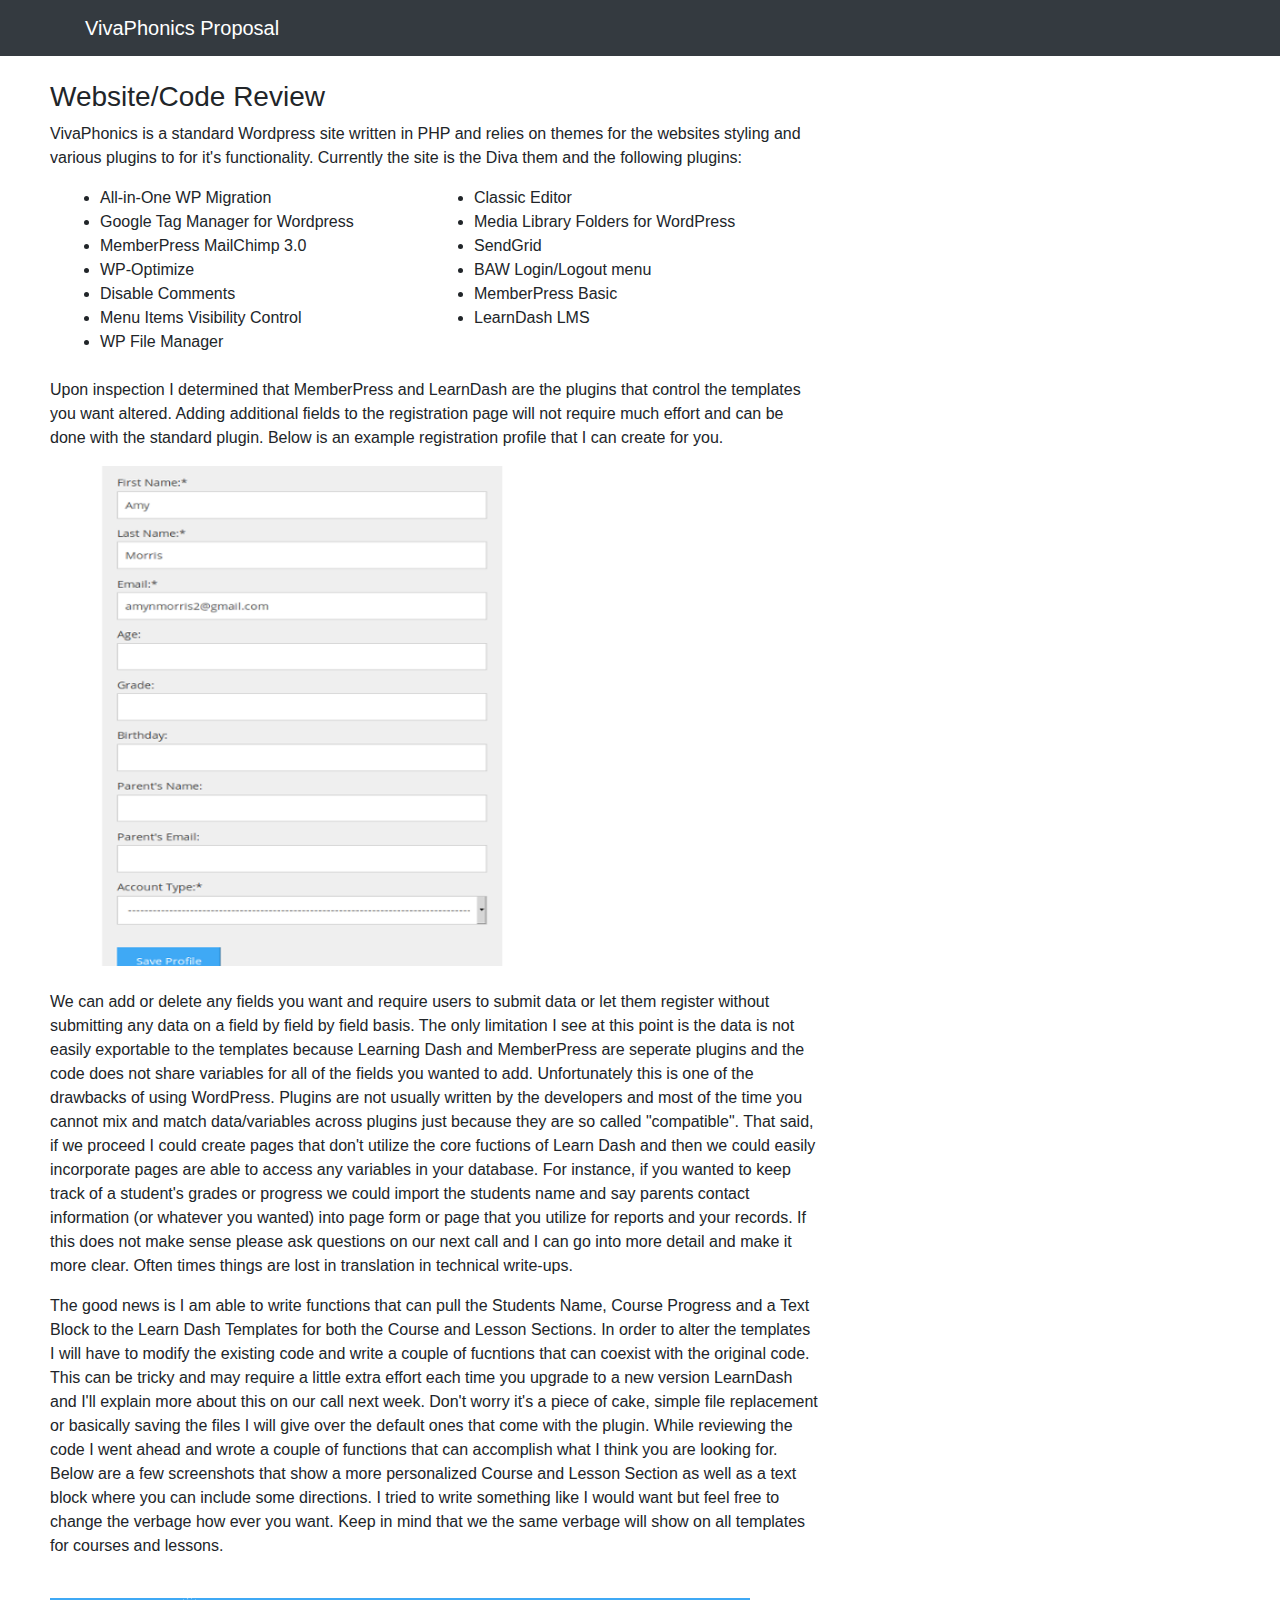
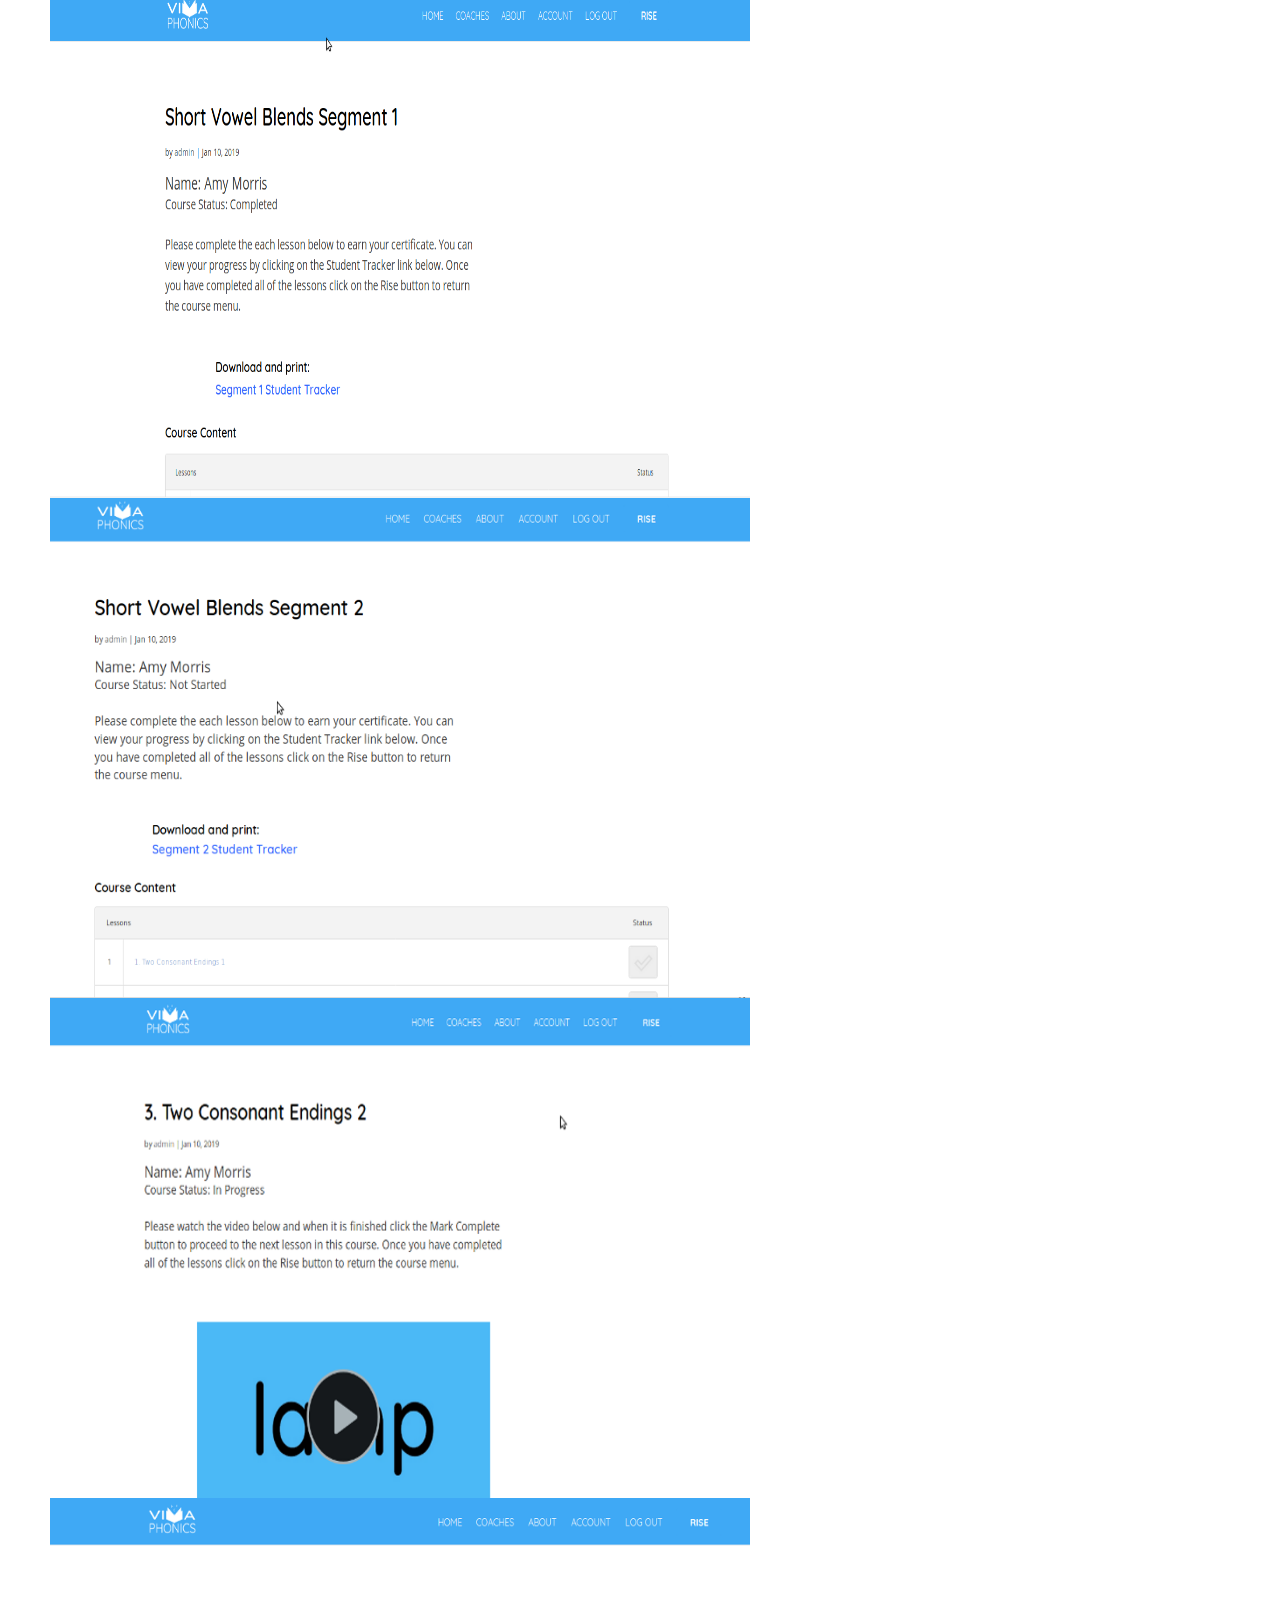
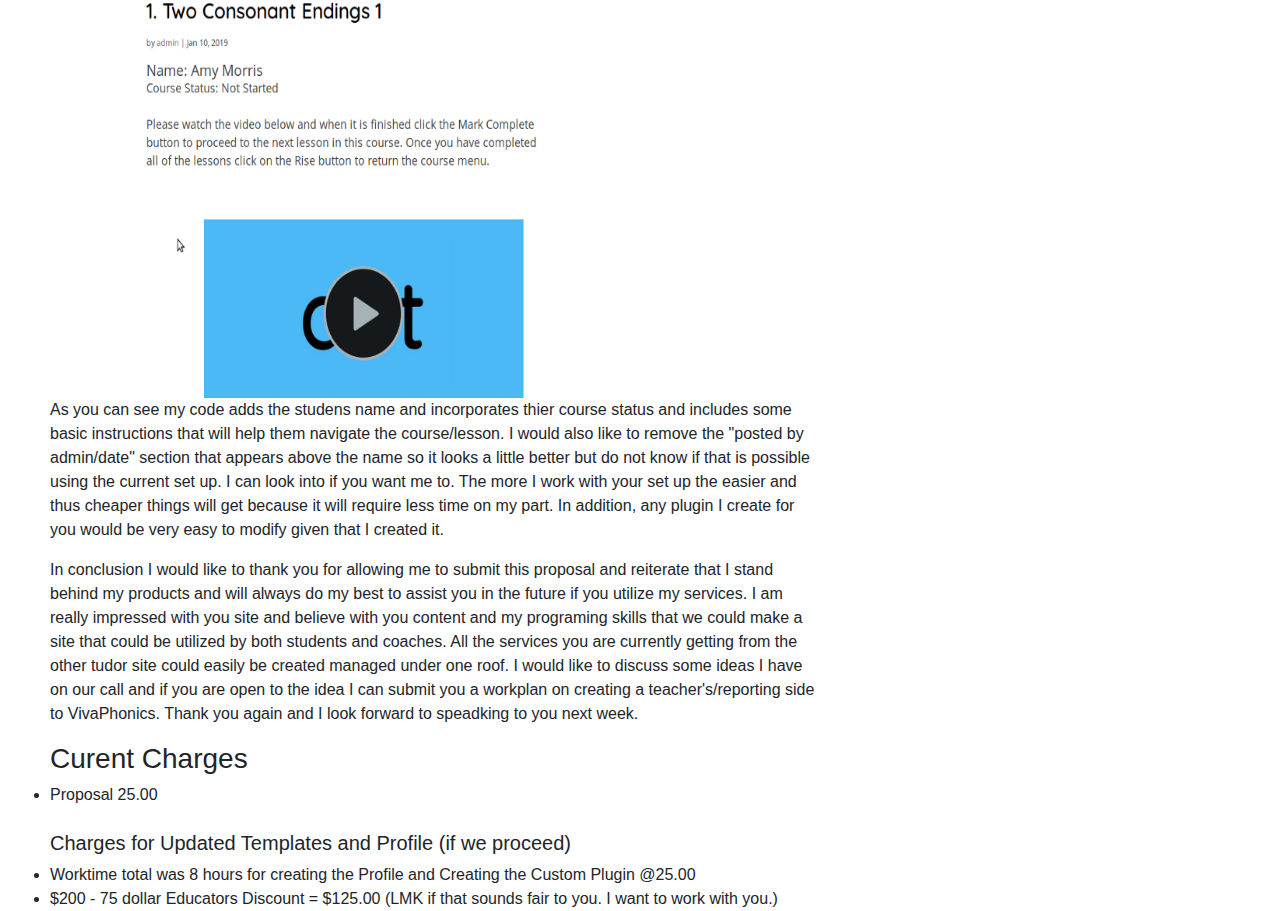
==== index.html @ fbb763af "updated code review" ====
<!DOCTYPE html>
<html lang="en">

  <head>

    <meta charset="utf-8">
    <meta name="viewport" content="width=device-width, initial-scale=1, shrink-to-fit=no">
    <meta name="description" content="">
    <meta name="author" content="">

    <title>Bare - Start Bootstrap Template</title>

    <!-- Bootstrap core CSS -->
    <link href="vendor/bootstrap/css/bootstrap.min.css" rel="stylesheet">
   <link href="main.css" rel="stylesheet">
  </head>
<style>
#page-container {
  width: 60%;
  margin-left:50px;
  margin-right:50px;

}
.plugins {
  text-align: left;
  margin-left: 50px;
}
</style>
  <body>

    <!-- Navigation -->
    <nav class="navbar navbar-expand-lg navbar-dark bg-dark static-top">
      <div class="container">
        <a class="navbar-brand" href="#">VivaPhonics Proposal</a>
        </div>
    </nav>

    <!-- Page Content -->
    <div id="page-container">
      <div class="row">
        <div class="col-lg-12 col-md-12">
          <br>
<h3>Website/Code Review</h3>
<p class='codereview'>
  VivaPhonics is a standard Wordpress site written in PHP and relies on themes for the websites styling and various
   plugins to for it's functionality.  Currently the site is the Diva them and the
   following plugins:
</p>

   <div class="plugins">
   <div class="row">
<div class="col-lg-6"> <li>All-in-One WP Migration</li></div>
<div class="col-lg-6"> <li>Classic Editor</li></div>
<div class="col-lg-6"> <li>Google Tag Manager for Wordpress</li></div>
<div class="col-lg-6"> <li>Media Library Folders for WordPress</li></div>
<div class="col-lg-6"> <li>MemberPress MailChimp 3.0</li></div>
<div class="col-lg-6"> <li>SendGrid</li></div>
</div>
 <div class="row">
<div class="col-lg-6"> <li>WP-Optimize</li></div>
<div class="col-lg-6"> <li>BAW Login/Logout menu</li></div>
<div class="col-lg-6"> <li>Disable Comments</li></div>
  <div class="col-lg-6"> <li>MemberPress Basic</li></div>
  <div class="col-lg-6"> <li>Menu Items Visibility Control</li></div>

<div class="col-lg-6"> <li>LearnDash LMS</li></div>
<div class="col-lg-6"> <li>WP File Manager</li></div>
  </div>
 </div>
 <br>
 <p class="codereview">
 Upon inspection I determined that MemberPress and LearnDash are the plugins that control the templates you want altered.
Adding additional fields to the registration page will not require much effort and can be done with the standard plugin.
Below is an example registration profile that I can create for you.
</p>
<img src="profile.png" height="500px" width="500px" >
<p>
</br>
We can add or delete any fields you want and require users
to submit data or let them register without submitting any data on a field by field by field basis.  The only limitation I see at this point
is the data is not easily exportable to the templates because Learning Dash and MemberPress are seperate plugins and the code does not share variables for
all of the fields you wanted to add. Unfortunately this is one of the drawbacks of using WordPress.
Plugins are not usually written by the developers and most of the time you cannot mix and match
data/variables across plugins just because they are so called "compatible".
That said, if we proceed I could create pages that don't utilize the core fuctions of Learn Dash and
then we could easily incorporate pages are able to access any variables in your database.  For instance,
if you wanted to keep track of a student's grades or progress we could import the students name and say parents contact information (or whatever you wanted)
into page form or page that you utilize for reports and your records.  If this does not make sense please ask questions on our next call and I can go into more
detail and make it more clear.  Often times things are lost in translation in technical write-ups.
</p>

<p>The good news is I am able to write functions that can pull the Students Name, Course Progress and a Text Block to the Learn Dash Templates for both the Course and Lesson
  Sections. In order to alter the templates I will have to modify the existing code
and write a couple of fucntions that can coexist with the original code.
This can be tricky and may require a little extra effort each time you upgrade to a new version
LearnDash and I'll explain more about this on our call next week.  Don't worry it's a piece of cake, simple file replacement or basically saving the files I will give over the default ones that come with the
plugin. While reviewing the code I went ahead and wrote a couple of functions that can accomplish what I think you are looking for.  Below are a few screenshots
that show a more personalized Course and Lesson Section as well as a text block where you can include some directions.  I tried to write something like I would want but feel
free to change the verbage how ever you want.  Keep in mind that we the same verbage will show on all templates for courses and lessons.
</p>
</br>
<img src="1.png" height="500px" width="700px" >
</br>
<img src="2.png" height="500px" width="700px" >
</br>
<img src="3.png" height="500px" width="700px" >
</br>
<img src="4.png" height="500px" width="700px" >
</br>
<p>
  As you can see my code adds the studens name and incorporates thier course status and includes some basic instructions
  that will help them navigate the course/lesson.  I would also like to remove the "posted by admin/date" section that appears
  above the name so it looks a little better but do not know if that is possible using the current set up.  I can look into if you want me to.
  The more I work with your set up the easier and thus cheaper things will get because it will require less time on my part.  In addition,
  any plugin I create for you would be very easy to modify given that I created it.
</p>
<p>
  In conclusion I would like to thank you for allowing me to submit this proposal and
  reiterate that I stand behind my products and will always do my best to assist you
  in the future if you utilize my services. I am really impressed with you site and
  believe with you content and my programing skills that we could make a site that
  could be utilized by both students and coaches.  All the services you are currently getting
  from the other tudor site could easily be created managed under one roof.  I would like to discuss
  some ideas I have on our call and if you are open to the idea I can submit you a workplan on
  creating a teacher's/reporting side to VivaPhonics.  Thank you again and I look forward to speadking to you next week.
</p>
<h3>Curent Charges</h3>
<li>Proposal 25.00</li></br>
<h5>Charges for Updated Templates and Profile (if we proceed)</h5>
<li>Worktime total was 8 hours for creating the Profile and Creating the Custom Plugin @25.00</li>
<li>$200 - 75 dollar Educators Discount = $125.00 (LMK if that sounds fair to you.  I want to work with you.)
</li>
  </div>
  </div>
    </div>

    <!-- Bootstrap core JavaScript -->
    <script src="vendor/jquery/jquery.min.js"></script>
    <script src="vendor/bootstrap/js/bootstrap.bundle.min.js"></script>

  </body>

</html>
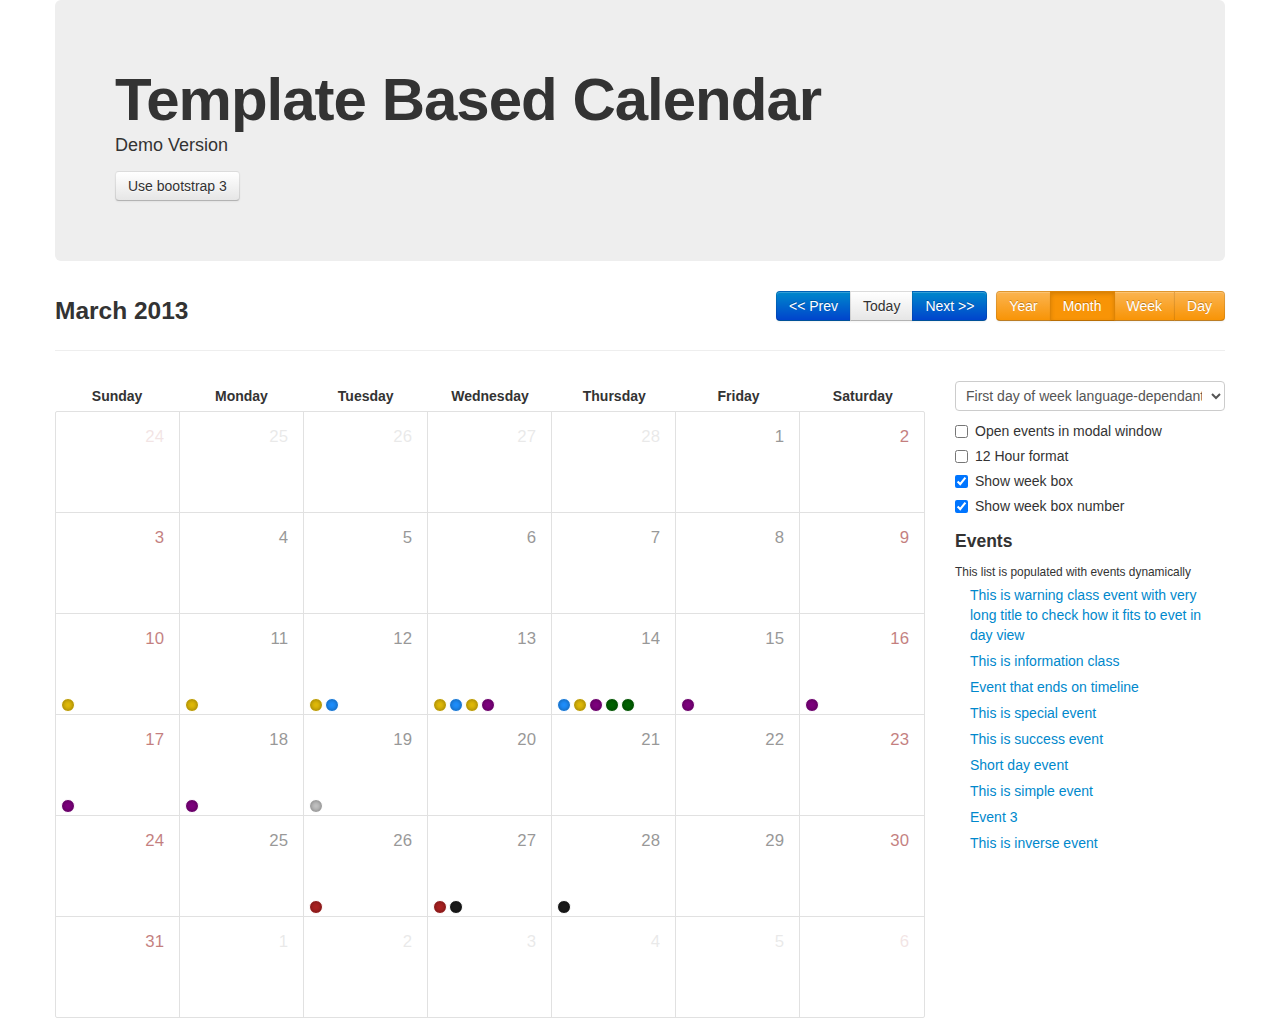
==== commit 7c7c3241: "added events" ====
--- a/index.html
+++ b/index.html
@@ -1,143 +1,129 @@
 <!DOCTYPE html>
-<html lang="en">
+<html>
+<head>
+	<title>Calendar</title>
 
-  <head>
+	<meta name="description" content="Full view calendar component for twitter bootstrap with year, month, week, day views.">
+	<meta name="keywords" content="jQuery,Bootstrap,Calendar,HTML,CSS,JavaScript,responsive,month,week,year,day">
+	<meta charset="UTF-8">
 
-    <meta charset="utf-8">
-    <meta name="viewport" content="width=device-width, initial-scale=1, shrink-to-fit=no">
-    <meta name="description" content="">
-    <meta name="author" content="">
+	<link rel="stylesheet" href="components/bootstrap2/css/bootstrap.css">
+	<link rel="stylesheet" href="components/bootstrap2/css/bootstrap-responsive.css">
+	<link rel="stylesheet" href="css/calendar.css">
 
-    <title>Bare - Start Bootstrap Template</title>
+</head>
+<body>
+<div class="container">
+	<div class="hero-unit">
+		<h1>Template Based Calendar</h1>
 
-    <!-- Bootstrap core CSS -->
-    <link href="vendor/bootstrap/css/bootstrap.min.css" rel="stylesheet">
-   <link href="main.css" rel="stylesheet">
-  </head>
-<style>
-#page-container {
-  width: 60%;
-  margin-left:50px;
-  margin-right:50px;
+		<p>
+		Demo Version
+		</p>
 
-}
-.plugins {
-  text-align: left;
-  margin-left: 50px;
-}
-</style>
-  <body>
+		<a class="btn" href="index-bs3.html">Use bootstrap 3</a>
+	</div>
 
-    <!-- Navigation -->
-    <nav class="navbar navbar-expand-lg navbar-dark bg-dark static-top">
-      <div class="container">
-        <a class="navbar-brand" href="#">VivaPhonics Proposal</a>
-        </div>
-    </nav>
+	<div class="page-header">
 
-    <!-- Page Content -->
-    <div id="page-container">
-      <div class="row">
-        <div class="col-lg-12 col-md-12">
-          <br>
-<h3>Website/Code Review</h3>
-<p class='codereview'>
-  VivaPhonics is a standard Wordpress site written in PHP and relies on themes for the websites styling and various
-   plugins to for it's functionality.  Currently the site is the Diva them and the
-   following plugins:
-</p>
+		<div class="pull-right form-inline">
+			<div class="btn-group">
+				<button class="btn btn-primary" data-calendar-nav="prev"><< Prev</button>
+				<button class="btn" data-calendar-nav="today">Today</button>
+				<button class="btn btn-primary" data-calendar-nav="next">Next >></button>
+			</div>
+			<div class="btn-group">
+				<button class="btn btn-warning" data-calendar-view="year">Year</button>
+				<button class="btn btn-warning active" data-calendar-view="month">Month</button>
+				<button class="btn btn-warning" data-calendar-view="week">Week</button>
+				<button class="btn btn-warning" data-calendar-view="day">Day</button>
+			</div>
+		</div>
 
-   <div class="plugins">
-   <div class="row">
-<div class="col-lg-6"> <li>All-in-One WP Migration</li></div>
-<div class="col-lg-6"> <li>Classic Editor</li></div>
-<div class="col-lg-6"> <li>Google Tag Manager for Wordpress</li></div>
-<div class="col-lg-6"> <li>Media Library Folders for WordPress</li></div>
-<div class="col-lg-6"> <li>MemberPress MailChimp 3.0</li></div>
-<div class="col-lg-6"> <li>SendGrid</li></div>
+		<h3></h3>
+		
+	</div>
+
+	<div class="row">
+		<div class="span9">
+			<div id="calendar"></div>
+		</div>
+		<div class="span3">
+			<div class="row-fluid">
+				<select id="first_day" class="span12">
+					<option value="" selected="selected">First day of week language-dependant</option>
+					<option value="2">First day of week is Sunday</option>
+					<option value="1">First day of week is Monday</option>
+				</select>
+				
+				<label class="checkbox">
+					<input type="checkbox" value="#events-modal" id="events-in-modal"> Open events in modal window
+				</label>
+				<label class="checkbox">
+					<input type="checkbox" id="format-12-hours"> 12 Hour format
+				</label>
+				<label class="checkbox">
+					<input type="checkbox" id="show_wb" checked> Show week box
+				</label>
+				<label class="checkbox">
+					<input type="checkbox" id="show_wbn" checked> Show week box number
+				</label>
+			</div>
+
+			<h4>Events</h4>
+			<small>This list is populated with events dynamically</small>
+			<ul id="eventlist" class="nav nav-list"></ul>
+		</div>
+	</div>
+
+
+
+
+
+	<div class="modal hide fade" id="events-modal">
+		<div class="modal-header">
+			<button type="button" class="close" data-dismiss="modal" aria-hidden="true">&times;</button>
+			<h3>Event</h3>
+		</div>
+		<div class="modal-body" style="height: 400px">
+		</div>
+		<div class="modal-footer">
+			<a href="#" data-dismiss="modal" class="btn">Close</a>
+		</div>
+	</div>
+
+	<script type="text/javascript" src="components/jquery/jquery.min.js"></script>
+	<script type="text/javascript" src="components/underscore/underscore-min.js"></script>
+	<script type="text/javascript" src="components/bootstrap2/js/bootstrap.min.js"></script>
+	<script type="text/javascript" src="components/jstimezonedetect/jstz.min.js"></script>
+	<script type="text/javascript" src="js/language/bg-BG.js"></script>
+	<script type="text/javascript" src="js/language/nl-NL.js"></script>
+	<script type="text/javascript" src="js/language/fr-FR.js"></script>
+	<script type="text/javascript" src="js/language/de-DE.js"></script>
+	<script type="text/javascript" src="js/language/el-GR.js"></script>
+	<script type="text/javascript" src="js/language/it-IT.js"></script>
+	<script type="text/javascript" src="js/language/hu-HU.js"></script>
+	<script type="text/javascript" src="js/language/pl-PL.js"></script>
+	<script type="text/javascript" src="js/language/pt-BR.js"></script>
+	<script type="text/javascript" src="js/language/ro-RO.js"></script>
+	<script type="text/javascript" src="js/language/es-CO.js"></script>
+	<script type="text/javascript" src="js/language/es-MX.js"></script>
+	<script type="text/javascript" src="js/language/es-ES.js"></script>
+	<script type="text/javascript" src="js/language/es-CL.js"></script>
+	<script type="text/javascript" src="js/language/es-DO.js"></script>
+	<script type="text/javascript" src="js/language/ru-RU.js"></script>
+	<script type="text/javascript" src="js/language/sk-SR.js"></script>
+	<script type="text/javascript" src="js/language/sv-SE.js"></script>
+	<script type="text/javascript" src="js/language/zh-CN.js"></script>
+	<script type="text/javascript" src="js/language/cs-CZ.js"></script>
+	<script type="text/javascript" src="js/language/ko-KR.js"></script>
+	<script type="text/javascript" src="js/language/zh-TW.js"></script>
+	<script type="text/javascript" src="js/language/id-ID.js"></script>
+	<script type="text/javascript" src="js/language/th-TH.js"></script>
+	<script type="text/javascript" src="js/calendar.js"></script>
+	<script type="text/javascript" src="js/app.js"></script>
+
+	
 </div>
- <div class="row">
-<div class="col-lg-6"> <li>WP-Optimize</li></div>
-<div class="col-lg-6"> <li>BAW Login/Logout menu</li></div>
-<div class="col-lg-6"> <li>Disable Comments</li></div>
-  <div class="col-lg-6"> <li>MemberPress Basic</li></div>
-  <div class="col-lg-6"> <li>Menu Items Visibility Control</li></div>
-
-<div class="col-lg-6"> <li>LearnDash LMS</li></div>
-<div class="col-lg-6"> <li>WP File Manager</li></div>
-  </div>
- </div>
- <br>
- <p class="codereview">
- Upon inspection I determined that MemberPress and LearnDash are the plugins that control the templates you want altered.
-Adding additional fields to the registration page will not require much effort and can be done with the standard plugin.
-Below is an example registration profile that I can create for you.
-</p>
-<img src="profile.png" height="500px" width="500px" >
-<p>
-</br>
-We can add or delete any fields you want and require users
-to submit data or let them register without submitting any data on a field by field by field basis.  The only limitation I see at this point
-is the data is not easily exportable to the templates because Learning Dash and MemberPress are seperate plugins and the code does not share variables for
-all of the fields you wanted to add. Unfortunately this is one of the drawbacks of using WordPress.
-Plugins are not usually written by the developers and most of the time you cannot mix and match
-data/variables across plugins just because they are so called "compatible".
-That said, if we proceed I could create pages that don't utilize the core fuctions of Learn Dash and
-then we could easily incorporate pages are able to access any variables in your database.  For instance,
-if you wanted to keep track of a student's grades or progress we could import the students name and say parents contact information (or whatever you wanted)
-into page form or page that you utilize for reports and your records.  If this does not make sense please ask questions on our next call and I can go into more
-detail and make it more clear.  Often times things are lost in translation in technical write-ups.
-</p>
-
-<p>The good news is I am able to write functions that can pull the Students Name, Course Progress and a Text Block to the Learn Dash Templates for both the Course and Lesson
-  Sections. In order to alter the templates I will have to modify the existing code
-and write a couple of fucntions that can coexist with the original code.
-This can be tricky and may require a little extra effort each time you upgrade to a new version
-LearnDash and I'll explain more about this on our call next week.  Don't worry it's a piece of cake, simple file replacement or basically saving the files I will give over the default ones that come with the
-plugin. While reviewing the code I went ahead and wrote a couple of functions that can accomplish what I think you are looking for.  Below are a few screenshots
-that show a more personalized Course and Lesson Section as well as a text block where you can include some directions.  I tried to write something like I would want but feel
-free to change the verbage how ever you want.  Keep in mind that we the same verbage will show on all templates for courses and lessons.
-</p>
-</br>
-<img src="1.png" height="500px" width="700px" >
-</br>
-<img src="2.png" height="500px" width="700px" >
-</br>
-<img src="3.png" height="500px" width="700px" >
-</br>
-<img src="4.png" height="500px" width="700px" >
-</br>
-<p>
-  As you can see my code adds the studens name and incorporates thier course status and includes some basic instructions
-  that will help them navigate the course/lesson.  I would also like to remove the "posted by admin/date" section that appears
-  above the name so it looks a little better but do not know if that is possible using the current set up.  I can look into if you want me to.
-  The more I work with your set up the easier and thus cheaper things will get because it will require less time on my part.  In addition,
-  any plugin I create for you would be very easy to modify given that I created it.
-</p>
-<p>
-  In conclusion I would like to thank you for allowing me to submit this proposal and
-  reiterate that I stand behind my products and will always do my best to assist you
-  in the future if you utilize my services. I am really impressed with you site and
-  believe with you content and my programing skills that we could make a site that
-  could be utilized by both students and coaches.  All the services you are currently getting
-  from the other tudor site could easily be created managed under one roof.  I would like to discuss
-  some ideas I have on our call and if you are open to the idea I can submit you a workplan on
-  creating a teacher's/reporting side to VivaPhonics.  Thank you again and I look forward to speadking to you next week.
-</p>
-<h3>Curent Charges</h3>
-<li>Proposal 25.00</li></br>
-<h5>Charges for Updated Templates and Profile (if we proceed)</h5>
-<li>Worktime total was 8 hours for creating the Profile and Creating the Custom Plugin @25.00</li>
-<li>$200 - 75 dollar Educators Discount = $125.00 (LMK if that sounds fair to you.  I want to work with you.)
-</li>
-  </div>
-  </div>
-    </div>
-
-    <!-- Bootstrap core JavaScript -->
-    <script src="vendor/jquery/jquery.min.js"></script>
-    <script src="vendor/bootstrap/js/bootstrap.bundle.min.js"></script>
-
-  </body>
-
+</body>
 </html>
--- a/css/calendar.css
+++ b/css/calendar.css
@@ -0,0 +1,515 @@
+[class*="cal-cell"] {
+  float: left;
+  margin-left: 0;
+  min-height: 1px;
+}
+.cal-row-fluid {
+  width: 100%;
+  *zoom: 1;
+}
+.cal-row-fluid:before,
+.cal-row-fluid:after {
+  display: table;
+  content: "";
+  line-height: 0;
+}
+.cal-row-fluid:after {
+  clear: both;
+}
+.cal-row-fluid [class*="cal-cell"] {
+  display: block;
+  width: 100%;
+  -webkit-box-sizing: border-box;
+  -moz-box-sizing: border-box;
+  box-sizing: border-box;
+  float: left;
+  margin-left: 0%;
+  *margin-left: -0.05213764337851929%;
+}
+.cal-row-fluid [class*="cal-cell"]:first-child {
+  margin-left: 0;
+}
+.cal-row-fluid .controls-row [class*="cal-cell"] + [class*="cal-cell"] {
+  margin-left: 0%;
+}
+.cal-row-fluid .cal-cell7 {
+  width: 100%;
+  *width: 99.94669509594883%;
+}
+.cal-row-fluid .cal-cell6 {
+  width: 85.71428571428571%;
+  *width: 85.66098081023453%;
+}
+.cal-row-fluid .cal-cell5 {
+  width: 71.42857142857142%;
+  *width: 71.37526652452024%;
+}
+.cal-row-fluid .cal-cell4 {
+  width: 57.14285714285714%;
+  *width: 57.089552238805965%;
+}
+.cal-row-fluid .cal-cell3 {
+  width: 42.857142857142854%;
+  *width: 42.80383795309168%;
+}
+.cal-row-fluid .cal-cell2 {
+  width: 28.57142857142857%;
+  *width: 28.518123667377395%;
+}
+.cal-row-fluid .cal-cell1 {
+  width: 14.285714285714285%;
+  *width: 14.232409381663112%;
+}
+.cal-week-box .cal-offset7,
+.cal-row-fluid .cal-offset7,
+.cal-row-fluid .cal-offset7:first-child {
+  margin-left: 100%;
+  *margin-left: 99.89339019189765%;
+}
+.cal-week-box .cal-offset6,
+.cal-row-fluid .cal-offset6,
+.cal-row-fluid .cal-offset6:first-child {
+  margin-left: 85.71428571428571%;
+  *margin-left: 85.60767590618336%;
+}
+.cal-week-box .cal-offset5,
+.cal-row-fluid .cal-offset5,
+.cal-row-fluid .cal-offset5:first-child {
+  margin-left: 71.42857142857142%;
+  *margin-left: 71.32196162046907%;
+}
+.cal-week-box .cal-offset4,
+.cal-row-fluid .cal-offset4,
+.cal-row-fluid .cal-offset4:first-child {
+  margin-left: 57.14285714285714%;
+  *margin-left: 57.03624733475479%;
+}
+.cal-week-box .cal-offset3,
+.cal-row-fluid .cal-offset3,
+.cal-row-fluid .cal-offset3:first-child {
+  margin-left: 42.857142857142854%;
+  *margin-left: 42.750533049040506%;
+}
+.cal-week-box .cal-offset2,
+.cal-row-fluid .cal-offset2,
+.cal-row-fluid .cal-offset2:first-child {
+  margin-left: 28.57142857142857%;
+  *margin-left: 28.46481876332622%;
+}
+.cal-week-box .cal-offset1,
+.cal-row-fluid .cal-offset1,
+.cal-row-fluid .cal-offset1:first-child {
+  margin-left: 14.285714285714285%;
+  *margin-left: 14.17910447761194%;
+}
+.cal-row-fluid .cal-cell1 {
+  width: 14.285714285714285%;
+  *width: 14.233576642335766%;
+}
+[class*="cal-cell"].hide,
+.cal-row-fluid [class*="cal-cell"].hide {
+  display: none;
+}
+[class*="cal-cell"].pull-right,
+.cal-row-fluid [class*="cal-cell"].pull-right {
+  float: right;
+}
+.cal-row-head [class*="cal-cell"]:first-child,
+.cal-row-head [class*="cal-cell"] {
+  min-height: auto;
+  overflow: hidden;
+  text-overflow: ellipsis;
+}
+.cal-events-num {
+  margin-top: 20px;
+}
+.cal-month-day {
+  position: relative;
+  display: block;
+  width: 100%;
+}
+#cal-week-box {
+  position: absolute;
+  width: 70px;
+  left: -71px;
+  top: -1px;
+  padding: 8px 5px;
+  cursor: pointer;
+}
+#cal-day-tick {
+  position: absolute;
+  right: 50%;
+  bottom: -21px;
+  padding: 0px 5px;
+  cursor: pointer;
+  z-index: 5;
+  text-align: center;
+  width: 26px;
+  margin-right: -17px;
+}
+.cal-year-box #cal-day-tick {
+  margin-right: -7px;
+}
+#cal-slide-box {
+  position: relative;
+}
+#cal-slide-tick {
+  position: absolute;
+  width: 16px;
+  margin-left: -7px;
+  height: 9px;
+  top: -1px;
+  z-index: 1;
+}
+#cal-slide-tick.tick-month1 {
+  left: 12.5%;
+}
+#cal-slide-tick.tick-month2 {
+  left: 37.5%;
+}
+#cal-slide-tick.tick-month3 {
+  left: 62.5%;
+}
+#cal-slide-tick.tick-month4 {
+  left: 87.5%;
+}
+#cal-slide-tick.tick-day1 {
+  left: 7.14285714285715%;
+}
+#cal-slide-tick.tick-day2 {
+  left: 21.42857142857143%;
+}
+#cal-slide-tick.tick-day3 {
+  left: 35.71428571428572%;
+}
+#cal-slide-tick.tick-day4 {
+  left: 50%;
+}
+#cal-slide-tick.tick-day5 {
+  left: 64.2857142857143%;
+}
+#cal-slide-tick.tick-day6 {
+  left: 78.57142857142859%;
+}
+#cal-slide-tick.tick-day7 {
+  left: 92.85714285714285%;
+}
+.events-list {
+  position: absolute;
+  bottom: 0;
+  left: 0;
+  overflow: hidden;
+}
+#cal-slide-content ul.unstyled {
+  margin-bottom: 0;
+}
+.cal-week-box {
+  position: relative;
+}
+.cal-week-box [data-event-class] {
+  white-space: nowrap;
+  height: 30px;
+  margin: 1px 1px;
+  line-height: 30px;
+  text-overflow: ellipsis;
+  overflow: hidden;
+  padding-left: 10px;
+}
+.cal-week-box .cal-column {
+  position: absolute;
+  height: 100%;
+  z-index: -1;
+}
+.cal-week-box .arrow-before,
+.cal-week-box .arrow-after {
+  position: relative;
+}
+.cal-week-box .arrow-after:after {
+  content: "";
+  position: absolute;
+  top: 0px;
+  width: 0;
+  height: 0;
+  right: 0;
+  border-top: 15px solid #ffffff;
+  border-left: 8px solid;
+  border-bottom: 15px solid #FFFFFF;
+}
+.cal-week-box .arrow-before:before {
+  content: "";
+  position: absolute;
+  top: 0px;
+  width: 0;
+  height: 0;
+  left: 1px;
+  border-top: 15px solid transparent;
+  border-left: 8px solid #FFFFFF;
+  border-bottom: 15px solid transparent;
+}
+#cal-day-box {
+  text-wrap: none;
+}
+#cal-day-box .cal-day-hour-part {
+  height: 30px;
+  box-sizing: border-box;
+  -moz-box-sizing: border-box;
+  -webkit-box-sizing: border-box;
+  border-bottom: thin dashed #e1e1e1;
+}
+#cal-day-box .cal-day-hour .day-highlight {
+  height: 30px;
+}
+#cal-day-box .cal-hours {
+  font-weight: bolder;
+}
+#cal-day-box .cal-day-hour:nth-child(odd) {
+  background-color: #fafafa;
+}
+#cal-day-box #cal-day-panel {
+  position: relative;
+  padding-left: 60px;
+}
+#cal-day-box #cal-day-panel-hour {
+  position: absolute;
+  width: 100%;
+  margin-left: -60px;
+}
+#cal-day-box .day-event {
+  position: relative;
+  max-width: 200px;
+  overflow: hidden;
+}
+#cal-day-box .day-highlight {
+  line-height: 30px;
+  padding-left: 8px;
+  padding-right: 8px;
+  box-sizing: border-box;
+  -moz-box-sizing: border-box;
+  -webkit-box-sizing: border-box;
+  border: 1px solid #c3c3c3;
+  margin: 1px 1px;
+  overflow: hidden;
+  text-overflow: ellipsis;
+}
+#cal-day-box .day-highlight.dh-event-important {
+  border: 1px solid #ad2121;
+}
+#cal-day-box .day-highlight.dh-event-warning {
+  border: 1px solid #e3bc08;
+}
+#cal-day-box .day-highlight.dh-event-info {
+  border: 1px solid #1e90ff;
+}
+#cal-day-box .day-highlight.dh-event-inverse {
+  border: 1px solid #1b1b1b;
+}
+#cal-day-box .day-highlight.dh-event-success {
+  border: 1px solid #006400;
+}
+#cal-day-box .day-highlight.dh-event-special {
+  background-color: #ffe6ff;
+  border: 1px solid #800080;
+}
+.event {
+  display: block;
+  background-color: #c3c3c3;
+  width: 12px;
+  height: 12px;
+  margin-right: 2px;
+  margin-bottom: 2px;
+  -webkit-box-shadow: inset 0px 0px 5px 0px rgba(0, 0, 0, 0.4);
+  box-shadow: inset 0px 0px 5px 0px rgba(0, 0, 0, 0.4);
+  border-radius: 8px;
+  border: 1px solid #ffffff;
+}
+.event-block {
+  display: block;
+  background-color: #c3c3c3;
+  width: 20px;
+  height: 100%;
+}
+.cal-event-list .event.pull-left {
+  margin-top: 3px;
+}
+.event-important {
+  background-color: #ad2121;
+}
+.event-info {
+  background-color: #1e90ff;
+}
+.event-warning {
+  background-color: #e3bc08;
+}
+.event-inverse {
+  background-color: #1b1b1b;
+}
+.event-success {
+  background-color: #006400;
+}
+.event-special {
+  background-color: #800080;
+}
+.day-highlight:hover,
+.day-highlight {
+  background-color: #dddddd;
+}
+.day-highlight.dh-event-important:hover,
+.day-highlight.dh-event-important {
+  background-color: #fae3e3;
+}
+.day-highlight.dh-event-warning:hover,
+.day-highlight.dh-event-warning {
+  background-color: #fdf1ba;
+}
+.day-highlight.dh-event-info:hover,
+.day-highlight.dh-event-info {
+  background-color: #d1e8ff;
+}
+.day-highlight.dh-event-inverse:hover,
+.day-highlight.dh-event-inverse {
+  background-color: #c1c1c1;
+}
+.day-highlight.dh-event-success:hover,
+.day-highlight.dh-event-success {
+  background-color: #caffca;
+}
+.day-highlight.dh-event-special:hover,
+.day-highlight.dh-event-special {
+  background-color: #ffe6ff;
+}
+.cal-row-head [class*="cal-cell"]:first-child,
+.cal-row-head [class*="cal-cell"] {
+  font-weight: bolder;
+  text-align: center;
+  border: 0px solid;
+  padding: 5px 0;
+}
+.cal-row-head [class*="cal-cell"] small {
+  font-weight: normal;
+}
+.cal-year-box .row-fluid:hover,
+.cal-row-fluid:hover {
+  background-color: #fafafa;
+}
+.cal-month-day {
+  height: 100px;
+}
+[class*="cal-cell"]:hover {
+  background-color: #ededed;
+}
+.cal-year-box [class*="span"],
+.cal-month-box [class*="cal-cell"] {
+  min-height: 100px;
+  border-right: 1px solid #e1e1e1;
+  position: relative;
+}
+.cal-year-box [class*="span"] {
+  min-height: 60px;
+}
+.cal-year-box .row-fluid [class*="span"]:last-child,
+.cal-month-box .cal-row-fluid [class*="cal-cell"]:last-child {
+  border-right: 0px;
+}
+.cal-year-box .row-fluid,
+.cal-month-box .cal-row-fluid {
+  border-bottom: 1px solid #e1e1e1;
+  margin-left: 0px;
+  margin-right: 0px;
+}
+.cal-year-box .row-fluid:last-child,
+.cal-month-box .cal-row-fluid:last-child {
+  border-bottom: 0px;
+}
+.cal-month-box,
+.cal-year-box,
+.cal-week-box {
+  border-top: 1px solid #e1e1e1;
+  border-bottom: 1px solid #e1e1e1;
+  border-right: 1px solid #e1e1e1;
+  border-left: 1px solid #e1e1e1;
+  border-radius: 2px;
+}
+span[data-cal-date] {
+  font-size: 1.2em;
+  font-weight: normal;
+  opacity: 0.5;
+  cursor: pointer;
+  transition: all 0.3s ease-in-out;
+  -webkit-transition: all 0.1s ease-in-out;
+  -moz-transition: all 0.1s ease-in-out;
+  -ms-transition: all 0.1s ease-in-out;
+  -o-transition: all 0.1s ease-in-out;
+  margin-top: 15px;
+  margin-right: 15px;
+}
+span[data-cal-date]:hover {
+  opacity: 1;
+}
+.cal-day-outmonth span[data-cal-date] {
+  opacity: 0.1;
+  cursor: default;
+}
+.cal-day-today {
+  background-color: #e8fde7;
+}
+.cal-day-today span[data-cal-date] {
+  color: darkgreen;
+}
+.cal-month-box .cal-day-today span[data-cal-date] {
+  font-size: 1.9em;
+}
+.cal-day-holiday span[data-cal-date] {
+  color: #800080;
+}
+.cal-day-weekend span[data-cal-date] {
+  color: darkred;
+}
+#cal-week-box {
+  border: 1px solid #e1e1e1;
+  border-right: 0px;
+  border-radius: 5px 0 0 5px;
+  background-color: #fafafa;
+  text-align: right;
+}
+#cal-day-tick {
+  border: 1px solid #e1e1e1;
+  border-top: 0px solid;
+  border-radius: 0 0 5px 5px;
+  background-color: #ededed;
+  text-align: center;
+}
+#cal-slide-box {
+  border-top: 0px solid #8c8c8c;
+}
+#cal-slide-content {
+  padding: 20px;
+  color: #ffffff;
+  background-image: url("../img/dark_wood.png");
+  -webkit-box-shadow: inset 0px 0px 15px 0px rgba(0, 0, 0, 0.5);
+  box-shadow: inset 0px 0px 15px 0px rgba(0, 0, 0, 0.5);
+}
+#cal-slide-tick {
+  background-image: url("../img/tick.png?2");
+}
+#cal-slide-content:hover {
+  background-color: transparent;
+}
+#cal-slide-content a.event-item {
+  color: #ffffff;
+  font-weight: normal;
+  line-height: 22px;
+}
+.events-list {
+  max-height: 47px;
+  padding-left: 5px;
+}
+.cal-column {
+  border-left: 1px solid #e1e1e1;
+}
+a.cal-event-week {
+  text-decoration: none;
+  color: #151515;
+}
+.badge-important {
+  background-color: #b94a48;
+}
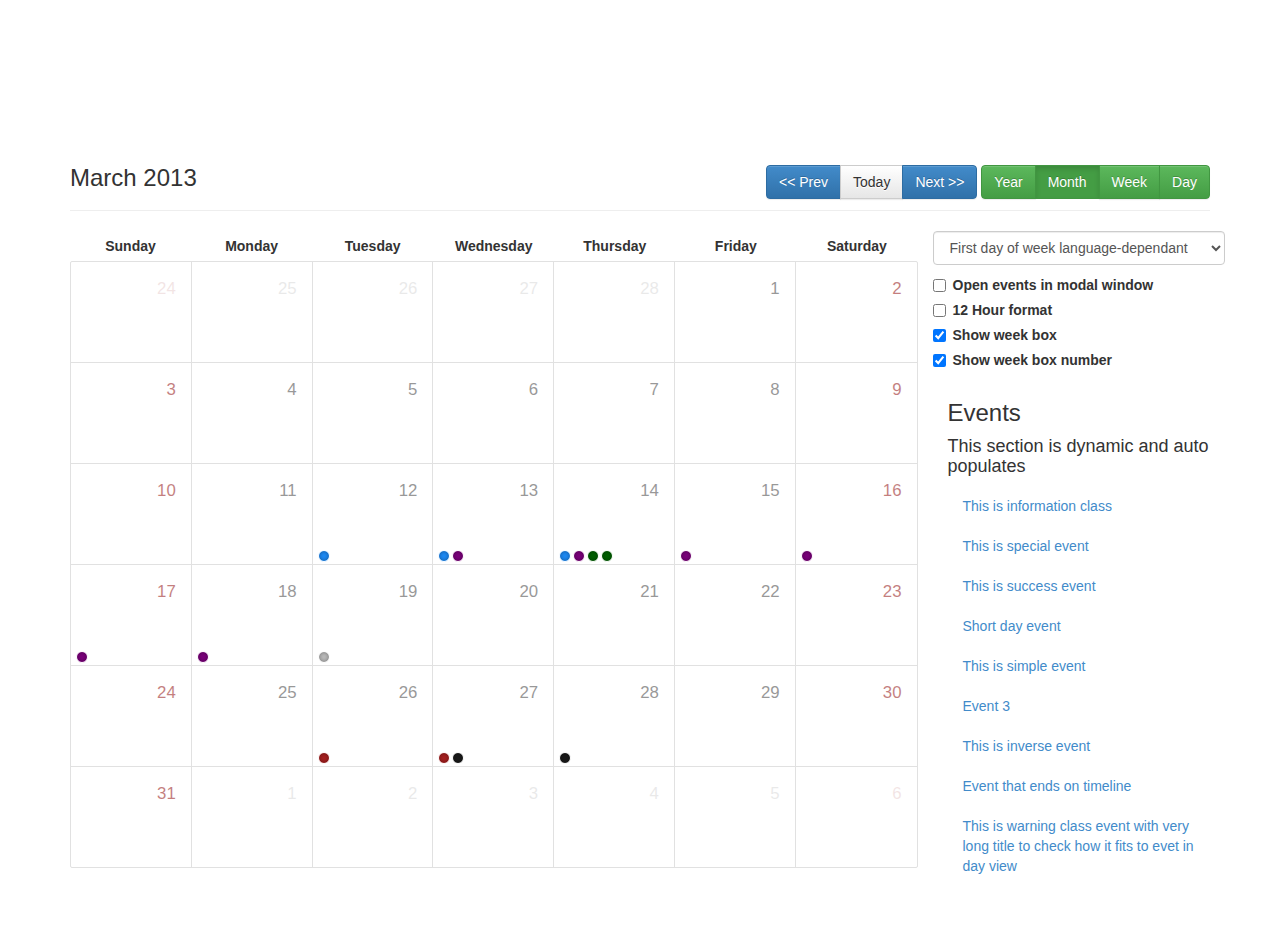
==== commit 22887d92: "added calendar" ====
--- a/index.html
+++ b/index.html
@@ -1,61 +1,81 @@
 <!DOCTYPE html>
 <html>
 <head>
-	<title>Calendar</title>
+	<title>Twitter Bootstrap jQuery Calendar component</title>
 
 	<meta name="description" content="Full view calendar component for twitter bootstrap with year, month, week, day views.">
 	<meta name="keywords" content="jQuery,Bootstrap,Calendar,HTML,CSS,JavaScript,responsive,month,week,year,day">
+	<meta name="author" content="Serhioromano">
 	<meta charset="UTF-8">
 
-	<link rel="stylesheet" href="components/bootstrap2/css/bootstrap.css">
-	<link rel="stylesheet" href="components/bootstrap2/css/bootstrap-responsive.css">
+	<link rel="stylesheet" href="components/bootstrap3/css/bootstrap.min.css">
+	<link rel="stylesheet" href="components/bootstrap3/css/bootstrap-theme.min.css">
 	<link rel="stylesheet" href="css/calendar.css">
 
+	<style type="text/css">
+		.btn-twitter {
+			padding-left: 30px;
+			background: rgba(0, 0, 0, 0) url(https://platform.twitter.com/widgets/images/btn.27237bab4db188ca749164efd38861b0.png) -20px 9px no-repeat;
+		}
+		.btn-twitter:hover {
+			background-position:  -21px -16px;
+		}
+	</style>
 </head>
 <body>
 <div class="container">
-	<div class="hero-unit">
-		<h1>Template Based Calendar</h1>
+	
+  <header id="main-header" data-height-onload="78" data-height-loaded="true" data-fixed-height-onload="78" style="top: 0px;" class="">
 
-		<p>
-		Demo Version
-		</p>
 
-		<a class="btn" href="index-bs3.html">Use bootstrap 3</a>
-	</div>
+<script>
+	var calendar = $('#calendar').calendar({events_source: function(){
+	    return  [
+           {
+               "id": 293,
+               "title": "Event 1",
+               "url": "http://example.com",
+               "class": "event-important",
+               "start": 12039485678000, // Milliseconds
+               "end": 1234576967000 // Milliseconds
+           },
+           ...
+       ];
+	}});</script>
+
+  </header>
 
 	<div class="page-header">
 
 		<div class="pull-right form-inline">
 			<div class="btn-group">
 				<button class="btn btn-primary" data-calendar-nav="prev"><< Prev</button>
-				<button class="btn" data-calendar-nav="today">Today</button>
+				<button class="btn btn-default" data-calendar-nav="today">Today</button>
 				<button class="btn btn-primary" data-calendar-nav="next">Next >></button>
 			</div>
 			<div class="btn-group">
-				<button class="btn btn-warning" data-calendar-view="year">Year</button>
-				<button class="btn btn-warning active" data-calendar-view="month">Month</button>
-				<button class="btn btn-warning" data-calendar-view="week">Week</button>
-				<button class="btn btn-warning" data-calendar-view="day">Day</button>
+				<button class="btn btn-success" data-calendar-view="year">Year</button>
+				<button class="btn btn-success active" data-calendar-view="month">Month</button>
+				<button class="btn btn-success" data-calendar-view="week">Week</button>
+				<button class="btn btn-success" data-calendar-view="day">Day</button>
 			</div>
 		</div>
 
 		<h3></h3>
-		
-	</div>
+		</div>
 
 	<div class="row">
-		<div class="span9">
+		<div class="col-md-9">
 			<div id="calendar"></div>
 		</div>
-		<div class="span3">
-			<div class="row-fluid">
-				<select id="first_day" class="span12">
+		<div class="col-md-3">
+			<div class="row">
+				<select id="first_day" class="form-control">
 					<option value="" selected="selected">First day of week language-dependant</option>
 					<option value="2">First day of week is Sunday</option>
 					<option value="1">First day of week is Monday</option>
 				</select>
-				
+			
 				<label class="checkbox">
 					<input type="checkbox" value="#events-modal" id="events-in-modal"> Open events in modal window
 				</label>
@@ -70,31 +90,35 @@
 				</label>
 			</div>
 
-			<h4>Events</h4>
-			<small>This list is populated with events dynamically</small>
+			<h3>Events</h3>
+			<h4>This section is dynamic and auto populates</h4>
 			<ul id="eventlist" class="nav nav-list"></ul>
 		</div>
 	</div>
 
+	<div class="clearfix"></div>
+	<br><br>
+	
 
-
-
-
-	<div class="modal hide fade" id="events-modal">
-		<div class="modal-header">
-			<button type="button" class="close" data-dismiss="modal" aria-hidden="true">&times;</button>
-			<h3>Event</h3>
-		</div>
-		<div class="modal-body" style="height: 400px">
-		</div>
-		<div class="modal-footer">
-			<a href="#" data-dismiss="modal" class="btn">Close</a>
+	<div class="modal fade" id="events-modal" tabindex="-1" role="dialog" aria-labelledby="myModalLabel" aria-hidden="true">
+		<div class="modal-dialog">
+			<div class="modal-content">
+				<div class="modal-header">
+					<button type="button" class="close" data-dismiss="modal" aria-hidden="true">&times;</button>
+					<h3 class="modal-title">Event</h3>
+				</div>
+				<div class="modal-body" style="height: 400px">
+				</div>
+				<div class="modal-footer">
+					<button type="button" class="btn btn-default" data-dismiss="modal">Close</button>
+				</div>
+			</div>
 		</div>
 	</div>
 
 	<script type="text/javascript" src="components/jquery/jquery.min.js"></script>
 	<script type="text/javascript" src="components/underscore/underscore-min.js"></script>
-	<script type="text/javascript" src="components/bootstrap2/js/bootstrap.min.js"></script>
+	<script type="text/javascript" src="components/bootstrap3/js/bootstrap.min.js"></script>
 	<script type="text/javascript" src="components/jstimezonedetect/jstz.min.js"></script>
 	<script type="text/javascript" src="js/language/bg-BG.js"></script>
 	<script type="text/javascript" src="js/language/nl-NL.js"></script>
@@ -114,16 +138,14 @@
 	<script type="text/javascript" src="js/language/ru-RU.js"></script>
 	<script type="text/javascript" src="js/language/sk-SR.js"></script>
 	<script type="text/javascript" src="js/language/sv-SE.js"></script>
-	<script type="text/javascript" src="js/language/zh-CN.js"></script>
+	<script type="text/javascript" src="js/language/zh-TW.js"></script>
 	<script type="text/javascript" src="js/language/cs-CZ.js"></script>
 	<script type="text/javascript" src="js/language/ko-KR.js"></script>
-	<script type="text/javascript" src="js/language/zh-TW.js"></script>
 	<script type="text/javascript" src="js/language/id-ID.js"></script>
 	<script type="text/javascript" src="js/language/th-TH.js"></script>
 	<script type="text/javascript" src="js/calendar.js"></script>
 	<script type="text/javascript" src="js/app.js"></script>
 
-	
 </div>
 </body>
 </html>
--- a/css/calendar.css
+++ b/css/calendar.css
@@ -513,3 +513,16 @@
 .badge-important {
   background-color: #b94a48;
 }
+  header {
+          height: 125px;
+        }
+        #top-menu-nav {
+          margin-left: 25px;
+          margin-top: 35px;
+        }
+        #home-button{
+          margin-left:200px;
+        }
+        #contact-button{
+          margin-right:125px;
+        }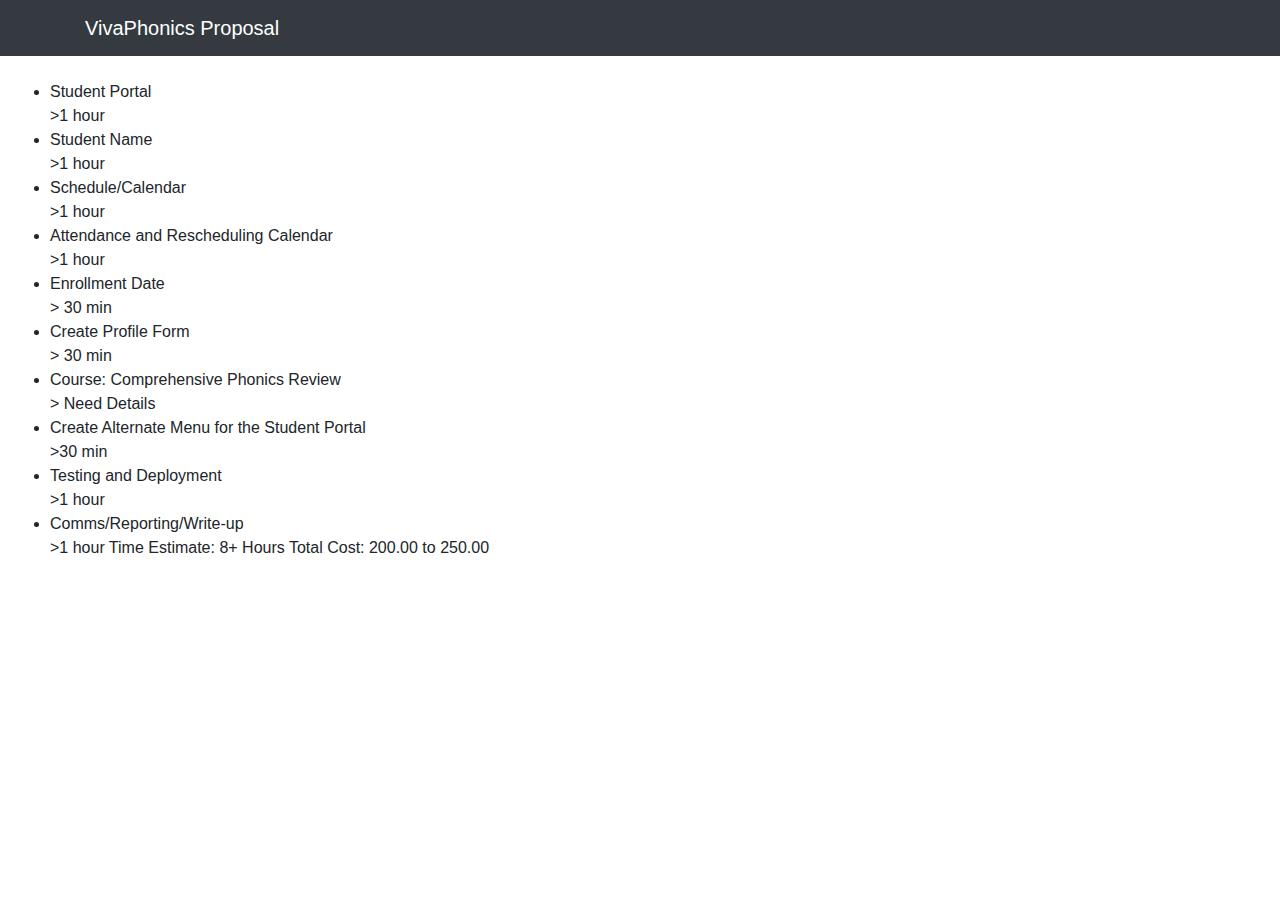
==== commit 85c115f6: "estimate" ====
--- a/index.html
+++ b/index.html
@@ -1,151 +1,69 @@
 <!DOCTYPE html>
-<html>
-<head>
-	<title>Twitter Bootstrap jQuery Calendar component</title>
+<html lang="en">
 
-	<meta name="description" content="Full view calendar component for twitter bootstrap with year, month, week, day views.">
-	<meta name="keywords" content="jQuery,Bootstrap,Calendar,HTML,CSS,JavaScript,responsive,month,week,year,day">
-	<meta name="author" content="Serhioromano">
-	<meta charset="UTF-8">
+  <head>
 
-	<link rel="stylesheet" href="components/bootstrap3/css/bootstrap.min.css">
-	<link rel="stylesheet" href="components/bootstrap3/css/bootstrap-theme.min.css">
-	<link rel="stylesheet" href="css/calendar.css">
+    <meta charset="utf-8">
+    <meta name="viewport" content="width=device-width, initial-scale=1, shrink-to-fit=no">
+    <meta name="description" content="">
+    <meta name="author" content="">
 
-	<style type="text/css">
-		.btn-twitter {
-			padding-left: 30px;
-			background: rgba(0, 0, 0, 0) url(https://platform.twitter.com/widgets/images/btn.27237bab4db188ca749164efd38861b0.png) -20px 9px no-repeat;
-		}
-		.btn-twitter:hover {
-			background-position:  -21px -16px;
-		}
-	</style>
-</head>
-<body>
-<div class="container">
-	
-  <header id="main-header" data-height-onload="78" data-height-loaded="true" data-fixed-height-onload="78" style="top: 0px;" class="">
+    <title>Bare - Start Bootstrap Template</title>
+
+    <!-- Bootstrap core CSS -->
+    <link href="vendor/bootstrap/css/bootstrap.min.css" rel="stylesheet">
+   <link href="main.css" rel="stylesheet">
+  </head>
+<style>
+#page-container {
+  width: 60%;
+  margin-left:50px;
+  margin-right:50px;
+
+}
+.plugins {
+  text-align: left;
+  margin-left: 50px;
+}
+</style>
+  <body>
+
+    <!-- Navigation -->
+    <nav class="navbar navbar-expand-lg navbar-dark bg-dark static-top">
+      <div class="container">
+        <a class="navbar-brand" href="#">VivaPhonics Proposal</a>
+        </div>
+    </nav>
+
+    <!-- Page Content -->
+    <div id="page-container">
+      <div class="row">
+        <div class="col-lg-12 col-md-12">
+          <br>
+
+      <li>Student Portal</li>>1 hour
+      <li>Student Name</li>>1 hour
+      <li>Schedule/Calendar</li>>1 hour
+<li>Attendance and Rescheduling Calendar</li>>1 hour
+      <li>Enrollment Date</li>> 30 min
+      <li>Create Profile Form</li>> 30 min
+<li>Course: Comprehensive Phonics Review</li>> Need Details 
+<li>Create Alternate Menu for the Student Portal</li>>30 min
+<li>Testing and Deployment</li>>1 hour
+<li>Comms/Reporting/Write-up</li>>1 hour
+
+Time Estimate: 8+ Hours 
+Total Cost: 200.00 to 250.00 
 
 
-<script>
-	var calendar = $('#calendar').calendar({events_source: function(){
-	    return  [
-           {
-               "id": 293,
-               "title": "Event 1",
-               "url": "http://example.com",
-               "class": "event-important",
-               "start": 12039485678000, // Milliseconds
-               "end": 1234576967000 // Milliseconds
-           },
-           ...
-       ];
-	}});</script>
+    
 
-  </header>
 
-	<div class="page-header">
 
-		<div class="pull-right form-inline">
-			<div class="btn-group">
-				<button class="btn btn-primary" data-calendar-nav="prev"><< Prev</button>
-				<button class="btn btn-default" data-calendar-nav="today">Today</button>
-				<button class="btn btn-primary" data-calendar-nav="next">Next >></button>
-			</div>
-			<div class="btn-group">
-				<button class="btn btn-success" data-calendar-view="year">Year</button>
-				<button class="btn btn-success active" data-calendar-view="month">Month</button>
-				<button class="btn btn-success" data-calendar-view="week">Week</button>
-				<button class="btn btn-success" data-calendar-view="day">Day</button>
-			</div>
-		</div>
+    <!-- Bootstrap core JavaScript -->
+    <script src="vendor/jquery/jquery.min.js"></script>
+    <script src="vendor/bootstrap/js/bootstrap.bundle.min.js"></script>
 
-		<h3></h3>
-		</div>
+  </body>
 
-	<div class="row">
-		<div class="col-md-9">
-			<div id="calendar"></div>
-		</div>
-		<div class="col-md-3">
-			<div class="row">
-				<select id="first_day" class="form-control">
-					<option value="" selected="selected">First day of week language-dependant</option>
-					<option value="2">First day of week is Sunday</option>
-					<option value="1">First day of week is Monday</option>
-				</select>
-			
-				<label class="checkbox">
-					<input type="checkbox" value="#events-modal" id="events-in-modal"> Open events in modal window
-				</label>
-				<label class="checkbox">
-					<input type="checkbox" id="format-12-hours"> 12 Hour format
-				</label>
-				<label class="checkbox">
-					<input type="checkbox" id="show_wb" checked> Show week box
-				</label>
-				<label class="checkbox">
-					<input type="checkbox" id="show_wbn" checked> Show week box number
-				</label>
-			</div>
-
-			<h3>Events</h3>
-			<h4>This section is dynamic and auto populates</h4>
-			<ul id="eventlist" class="nav nav-list"></ul>
-		</div>
-	</div>
-
-	<div class="clearfix"></div>
-	<br><br>
-	
-
-	<div class="modal fade" id="events-modal" tabindex="-1" role="dialog" aria-labelledby="myModalLabel" aria-hidden="true">
-		<div class="modal-dialog">
-			<div class="modal-content">
-				<div class="modal-header">
-					<button type="button" class="close" data-dismiss="modal" aria-hidden="true">&times;</button>
-					<h3 class="modal-title">Event</h3>
-				</div>
-				<div class="modal-body" style="height: 400px">
-				</div>
-				<div class="modal-footer">
-					<button type="button" class="btn btn-default" data-dismiss="modal">Close</button>
-				</div>
-			</div>
-		</div>
-	</div>
-
-	<script type="text/javascript" src="components/jquery/jquery.min.js"></script>
-	<script type="text/javascript" src="components/underscore/underscore-min.js"></script>
-	<script type="text/javascript" src="components/bootstrap3/js/bootstrap.min.js"></script>
-	<script type="text/javascript" src="components/jstimezonedetect/jstz.min.js"></script>
-	<script type="text/javascript" src="js/language/bg-BG.js"></script>
-	<script type="text/javascript" src="js/language/nl-NL.js"></script>
-	<script type="text/javascript" src="js/language/fr-FR.js"></script>
-	<script type="text/javascript" src="js/language/de-DE.js"></script>
-	<script type="text/javascript" src="js/language/el-GR.js"></script>
-	<script type="text/javascript" src="js/language/it-IT.js"></script>
-	<script type="text/javascript" src="js/language/hu-HU.js"></script>
-	<script type="text/javascript" src="js/language/pl-PL.js"></script>
-	<script type="text/javascript" src="js/language/pt-BR.js"></script>
-	<script type="text/javascript" src="js/language/ro-RO.js"></script>
-	<script type="text/javascript" src="js/language/es-CO.js"></script>
-	<script type="text/javascript" src="js/language/es-MX.js"></script>
-	<script type="text/javascript" src="js/language/es-ES.js"></script>
-	<script type="text/javascript" src="js/language/es-CL.js"></script>
-	<script type="text/javascript" src="js/language/es-DO.js"></script>
-	<script type="text/javascript" src="js/language/ru-RU.js"></script>
-	<script type="text/javascript" src="js/language/sk-SR.js"></script>
-	<script type="text/javascript" src="js/language/sv-SE.js"></script>
-	<script type="text/javascript" src="js/language/zh-TW.js"></script>
-	<script type="text/javascript" src="js/language/cs-CZ.js"></script>
-	<script type="text/javascript" src="js/language/ko-KR.js"></script>
-	<script type="text/javascript" src="js/language/id-ID.js"></script>
-	<script type="text/javascript" src="js/language/th-TH.js"></script>
-	<script type="text/javascript" src="js/calendar.js"></script>
-	<script type="text/javascript" src="js/app.js"></script>
-
-</div>
-</body>
 </html>
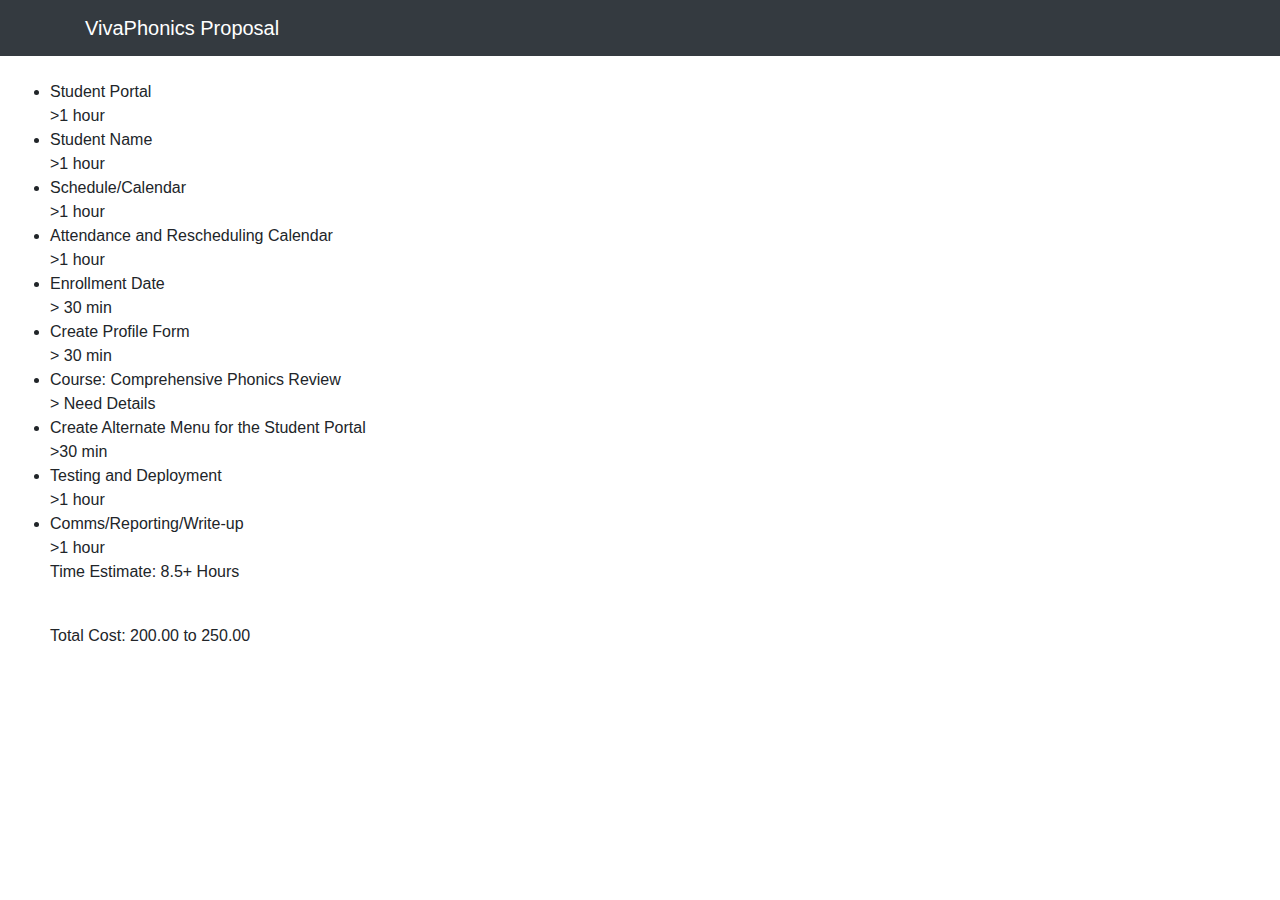
==== commit efa68ea8: "Update index.html" ====
--- a/index.html
+++ b/index.html
@@ -52,8 +52,8 @@
 <li>Testing and Deployment</li>>1 hour
 <li>Comms/Reporting/Write-up</li>>1 hour
 
-Time Estimate: 8+ Hours 
-Total Cost: 200.00 to 250.00 
+<p>Time Estimate: 8.5+ Hours</p> 
+</br>Total Cost: 200.00 to 250.00 
 
 
     
